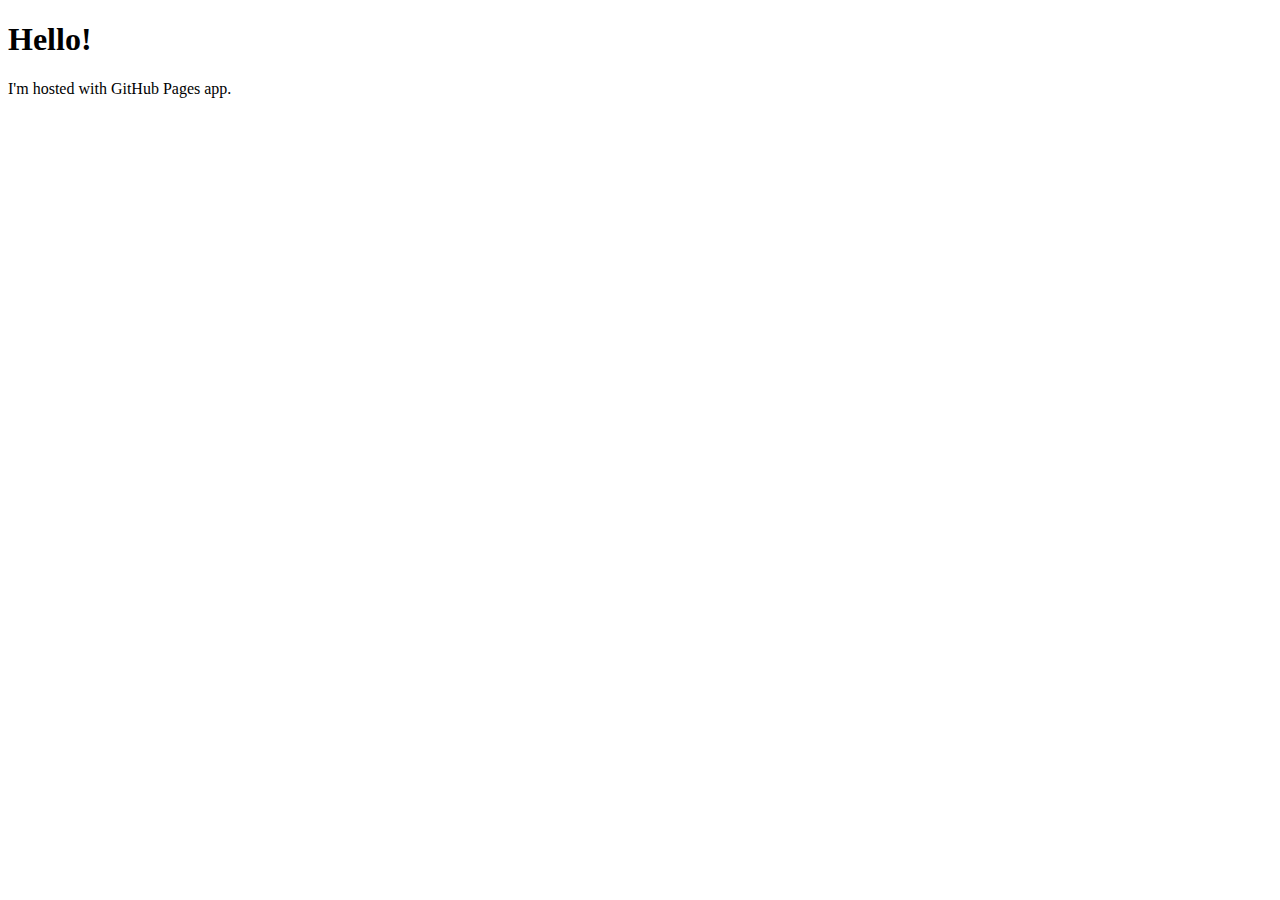
==== index.html @ 3c5d579a "Test 2" ====
<!DOCTYPE html>
<html>
<head>
  <meta charset="UTF-8">
  <link rel="stylesheet" src="./sheet.css">
  <title>Fik's page</title>
</head>
<body>
<h1>Hello!</h1>
<p>I'm hosted with GitHub Pages app.</p>
</body>
</html>
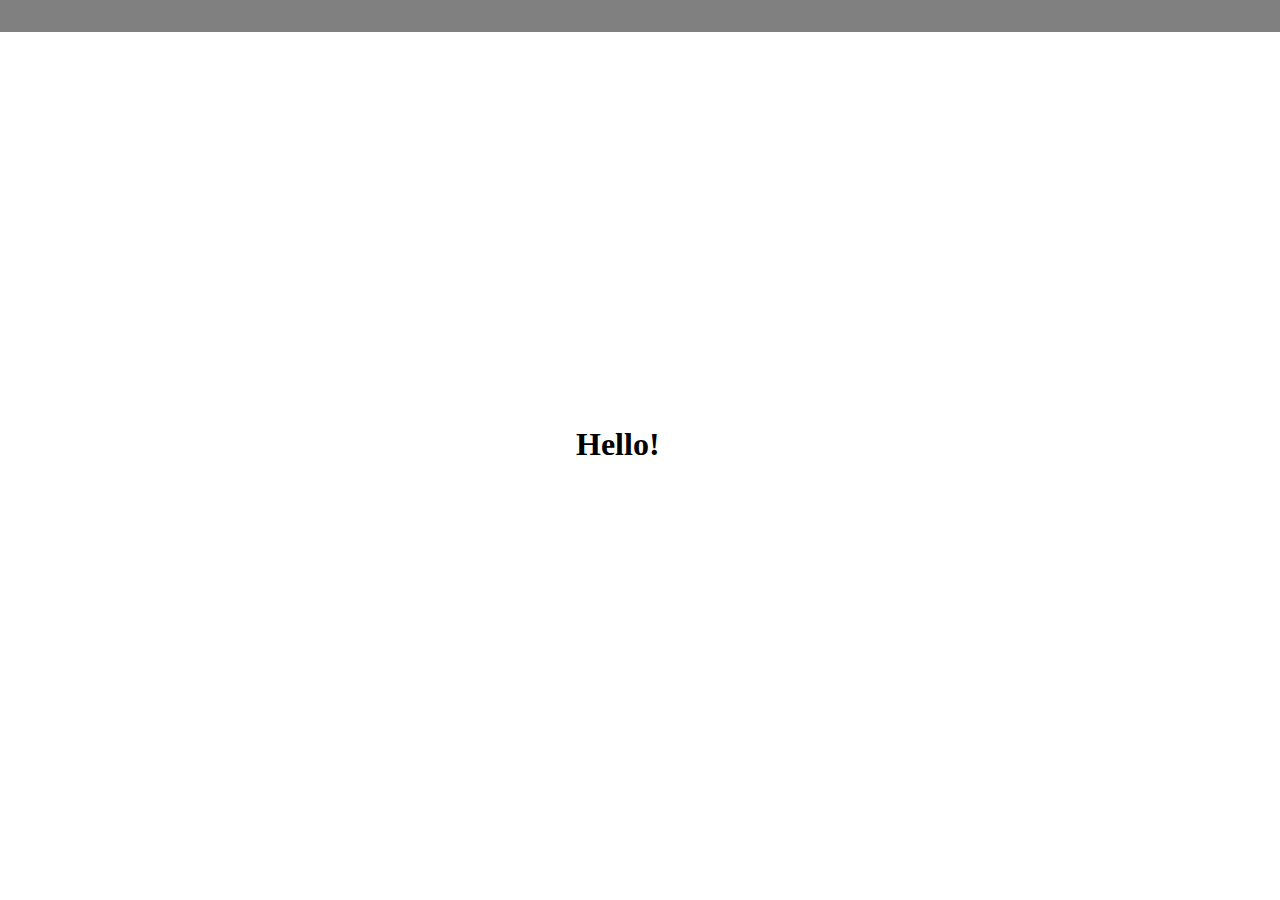
==== commit 4c6faf30: "Test 3" ====
--- a/index.html
+++ b/index.html
@@ -2,11 +2,12 @@
 <html>
 <head>
   <meta charset="UTF-8">
-  <link rel="stylesheet" src="./sheet.css">
+  <link rel="stylesheet" href="sheet.css">
   <title>Fik's page</title>
 </head>
 <body>
-<h1>Hello!</h1>
-<p>I'm hosted with GitHub Pages app.</p>
+
+<canvas class="topbar"></canvas>
+<h1 class="text1">Hello!</h1>
 </body>
 </html>--- a/sheet.css
+++ b/sheet.css
@@ -0,0 +1,13 @@
+canvas.topbar {
+   position: fixed;
+   top: 0;
+   left: 0;
+   width: 100%;
+   height: 32px;
+   background-color: grey;
+}
+h1.text1 {
+    position: absolute;
+    top: 45%;
+    left: 45%
+}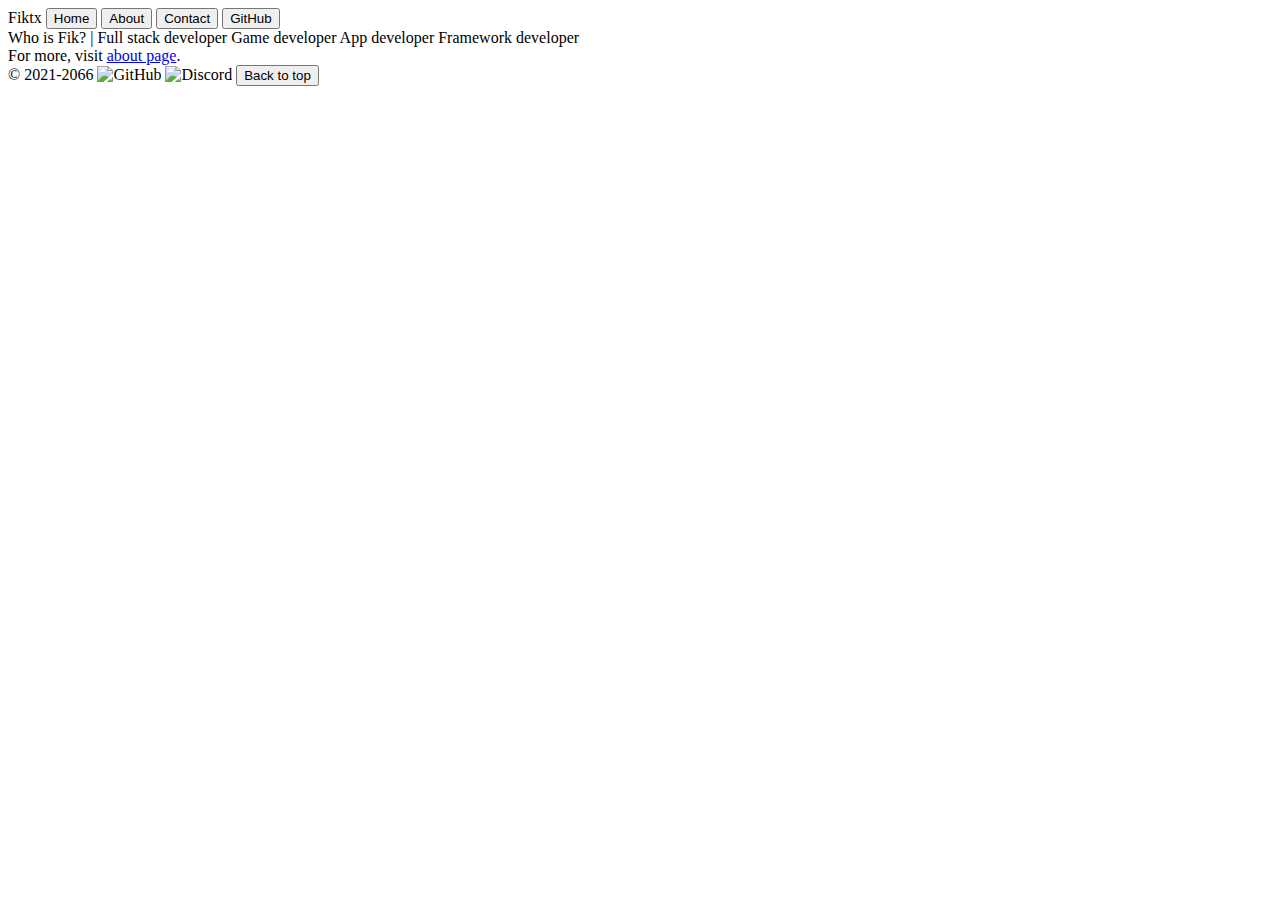
==== commit 09ab7a80: "Uploading files num 1" ====
--- a/index.html
+++ b/index.html
@@ -1,13 +1,53 @@
-<!DOCTYPE html>
-<html>
-<head>
-  <meta charset="UTF-8">
-  <link rel="stylesheet" href="sheet.css">
-  <title>Fik's page</title>
-</head>
-<body>
-
-<canvas class="topbar"></canvas>
-<h1 class="text1">Hello!</h1>
-</body>
+<!--Home page-->
+
+<!DOCTYPE html>
+<param lang="en">
+<html>
+
+<head>
+    <title>Fik's page</title>
+    <meta charset="UTF-8">
+    <link rel="stylesheet" href="./css/style.css"/>
+    <link rel="shortcut icon" href="favicon.ico" type="image/x-icon" />
+</head>
+
+<body> 
+    <script src="./js/script.js"></script>
+    <header id="main-header">
+        <div id="header-main-div">
+            <div id="header-parallelogram"></div>
+            <span id="header-page-title">Fiktx</span>
+            <button class="nav-button" id="home-button">Home</button>
+            <button class="nav-button" id="info-button">About</button>
+            <button class="nav-button" id="contact-button">Contact</button>
+            <button id="main-button">GitHub</button>
+        </div>
+    </header>
+    <main>
+        
+    <div class="typing-animation">
+        <span id="typing-animation0">Who is Fik?</span>
+        <span id="typing-animation1"> </span>
+        <span class="typing-animation2">|</span>
+        <span class="desc" id="desc1">Full stack developer</span>
+        <span class="desc" id="desc2">Game developer</span>
+        <span class="desc" id="desc3">App developer</span>
+        <span class="desc" id="desc4">Framework developer</span>
+    </div>
+    
+    <div id="useless-div">
+        <span id="useless-span">For more, visit <a href="about/index.html">about page</a>.</span>
+    </div>
+    <div id="useless-div2"></div>
+    </main>
+    <footer id="main-footer">
+        <div id="footer-main-div">
+            <span id="footer-copyright">© 2021-2066</span>
+            <img src="./img/github_logo.png" alt="GitHub" id="footer-github"></img>
+            <img src="./img/discord_logo.png" alt="Discord" id="footer-discord"></img>
+            <button id="footer-btt-button">Back to top</button>
+        </div>
+    </footer>
+</body>
+
 </html>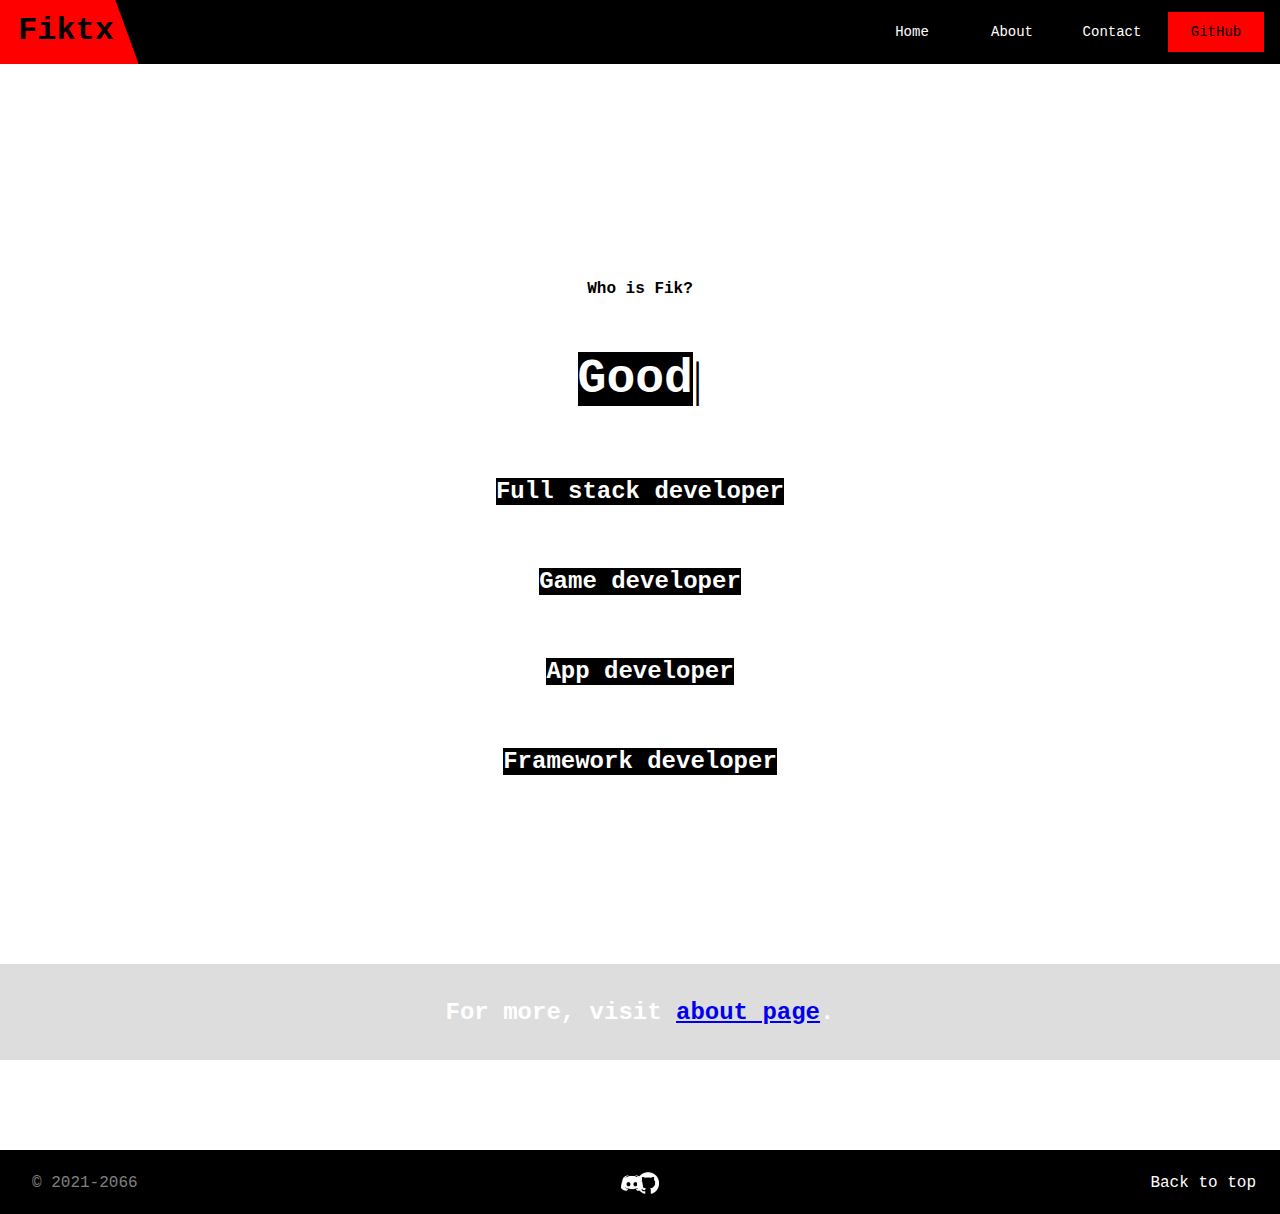
==== commit 6a0ee87c: "CSS Fix update v1.0.1" ====
--- a/index.html
+++ b/index.html
@@ -7,16 +7,16 @@
 <head>
     <title>Fik's page</title>
     <meta charset="UTF-8">
-    <link rel="stylesheet" href="./css/style.css"/>
+    <link rel="stylesheet" href="./css/style.css" />
     <link rel="shortcut icon" href="favicon.ico" type="image/x-icon" />
 </head>
 
-<body> 
+<body>
     <script src="./js/script.js"></script>
     <header id="main-header">
+        <div id="header-parallelogram"></div>
+        <span id="header-page-title">Fiktx</span>
         <div id="header-main-div">
-            <div id="header-parallelogram"></div>
-            <span id="header-page-title">Fiktx</span>
             <button class="nav-button" id="home-button">Home</button>
             <button class="nav-button" id="info-button">About</button>
             <button class="nav-button" id="contact-button">Contact</button>
@@ -24,27 +24,32 @@
         </div>
     </header>
     <main>
-        
-    <div class="typing-animation">
-        <span id="typing-animation0">Who is Fik?</span>
-        <span id="typing-animation1"> </span>
-        <span class="typing-animation2">|</span>
-        <span class="desc" id="desc1">Full stack developer</span>
-        <span class="desc" id="desc2">Game developer</span>
-        <span class="desc" id="desc3">App developer</span>
-        <span class="desc" id="desc4">Framework developer</span>
-    </div>
-    
-    <div id="useless-div">
-        <span id="useless-span">For more, visit <a href="about/index.html">about page</a>.</span>
-    </div>
-    <div id="useless-div2"></div>
+
+        <div class="typing-animation">
+            <span id="typing-animation0">Who is Fik?</span>
+            <span id="typing-animation1"> </span>
+            <span class="typing-animation2">|</span>
+            <span class="desc" id="desc1">Full stack developer</span>
+            <span class="desc" id="desc2">Game developer</span>
+            <span class="desc" id="desc3">App developer</span>
+            <span class="desc" id="desc4">Framework developer</span>
+        </div>
+
+        <div id="useless-div">
+            <span id="useless-span">For more, visit <a href="about/index.html">about page</a>.</span>
+        </div>
+        <div id="useless-div2"></div>
     </main>
     <footer id="main-footer">
-        <div id="footer-main-div">
+        <div id="footer-start">
             <span id="footer-copyright">© 2021-2066</span>
+
+        </div>
+        <div id="footer-center">
             <img src="./img/github_logo.png" alt="GitHub" id="footer-github"></img>
             <img src="./img/discord_logo.png" alt="Discord" id="footer-discord"></img>
+        </div>
+        <div id="footer-end">
             <button id="footer-btt-button">Back to top</button>
         </div>
     </footer>
--- a/css/style.css
+++ b/css/style.css
@@ -0,0 +1,75 @@
+/* Body */
+*{margin: 0;padding: 0;}
+body {background-color: white;}
+
+/* Header */
+header#main-header {background-color: black;width: 100%;height: 64px; align-items: center;}
+div#header-main-div {justify-content: flex-end; display:flex;}
+div#header-parallelogram {position: absolute;margin-left: -48px;width: 175px;height: 64px;transform: skew(20deg);background: red;}
+span#header-page-title {position: absolute;margin-top: 12px;margin-left: 18px;color: black;font-weight: bolder;font-family: monospace;font-size: 32px;}
+button.nav-button {margin-top: 12px;height: 40px;width: 96px;font-size: 14px;font-family: monospace;border-width: 0;background: none;color: white;}
+button.nav-button:hover {animation: nav-hover-anim .5s 1 linear;background-color: gray;}
+button.nav-button:focus {animation: nav-unhover-anim .5s 1 linear;background: 0;}
+button#home-button {position: absolute;margin-right: 320px;}
+button#info-button {position: absolute;margin-right: 220px;}
+button#contact-button {position: absolute;margin-right: 120px;}
+button#main-button {position: absolute;margin-top: 12px; margin-right: 16px;height: 40px;width: 96px;font-size: 14px;font-family: monospace;border-width: 0;background-color: red;color: black;}
+button#main-button:hover {animation: hover-anim .5s 1 linear;background-color: brown; }
+button#main-button:focus {animation: unhover-anim .5s 1 linear;background-color: red; }
+
+
+
+
+/* Footer */
+footer {background-color: black;width: 100%;height: 64px; align-items: center;}
+div#footer-center { justify-content: center; display: flex; height: 0px;}
+div#footer-end { justify-content: flex-end; display: flex;height: 0px;}
+div#footer-start { justify-content: flex-start; display: flex;height: 0px;}
+div#footer-main-div {width: 100%;height: 64px;}
+span#footer-copyright {margin-top: 24px;margin-left: 32px;color: gray;font-family: monospace;font-size: 16px;}
+img#footer-discord {position:absolute;margin-top: 22px;margin-left: -16px;color: grey;width: 22px;}
+img#footer-github {position:absolute;margin-top: 22px;margin-left: 16px;color: grey;width: 22px;}
+button#footer-btt-button {position: absolute; margin-top: 24px;margin-right: 24px;color: white;font-family: monospace;font-size: 16px;border-width: 0;background: 0;}
+
+
+/* Home page */
+div.typing-animation {width: 100%;height: 100vh;display: flex;justify-content: center;align-items: center;font-size: 3rem;}
+span#typing-animation0 {position: absolute; font-size: 1rem; font-weight: bolder; font-family: monospace; color: black; margin-top: -50vh;}
+span#typing-animation1 {font-size: 3rem; background-color: black; font-weight: bolder; font-family: monospace; color: white; margin-top: -30vh;}
+span.typing-animation2 {animation: typing-anim 0.5s infinite linear; margin-top: -30vh; font-size: 3rem;}
+span.desc {position: absolute; font-size: 1.5rem; background-color: black; font-weight: bolder; font-family: monospace; color: white; margin-top: -0vh;}
+span#desc1 {margin-top: -5vh;}
+span#desc2 {margin-top: 15vh;}
+span#desc3 {margin-top: 35vh;}
+span#desc4 {margin-top: 55vh;}
+
+div#useless-div { width: 100%; height: 96px; background-color: #ddd; display: flex;justify-content: center;align-items: center;}
+span#main-about-page-title { position: absolute; margin-top: 20px; color: white; margin-left: 38%; font-size: 46px; font-weight: bolder; font-family: monospace;}
+div#useless-div2 { width: 100%; height: 10vh; background-color: #fff; }
+span#useless-span {position:absolute; font-size: 1.5rem; font-weight: bolder; font-family: monospace; color: white;}
+
+/* About page */
+main#a-main  { width: 100%; height: 85vh; display: flex; justify-content: center;align-items: center;}
+span#title-span {position: absolute; font-size: 2.5rem; font-weight: bolder; font-family: monospace; color: black; margin-top: -70vh;}
+span#content-span {position: absolute; font-size: 1rem; font-weight: bolder; font-family: monospace; color: black; margin-top: -55vh;}
+span#content-span2 {position: absolute; font-size: 1rem; font-weight: bolder; font-family: monospace; color: black; margin-top: -35vh;}
+span#content-span3 {position: absolute; font-size: 1rem; font-weight: bolder; font-family: monospace; color: black; margin-top: -5vh;}
+span#content-span4 {position: absolute; font-size: 1rem; font-weight: bolder; font-family: monospace; color: black; margin-top: 30vh;}
+
+/* Contact page*/
+main#c-main  { width: 100%; height: 85vh; display: flex; justify-content: center;align-items: center;}
+span#ctitle-span {position: absolute; font-size: 2.5rem; font-weight: bolder; font-family: monospace; color: black; margin-top: -70vh;}
+span#ccontent-span {position: absolute; font-size: 1rem; font-weight: bolder; font-family: monospace; color: black; margin-top: -45vh;}
+span#ccontent-span2 {position: absolute; font-size: 1rem; font-weight: bolder; font-family: monospace; color: black; margin-top: -25vh;}
+span#ccontent-span3 {position: absolute; font-size: 1rem; font-weight: bolder; font-family: monospace; color: black; margin-top: -5vh;}
+span#ccontent-span4 {position: absolute; font-size: 1rem; font-weight: bolder; font-family: monospace; color: black; margin-top: 30vh;}
+
+/* Animations */
+@keyframes typing-anim {0%,100% {opacity: 1;}50% {opacity: 0;}}
+@keyframes hover-anim {0% {background-color: red;}100% {background-color: brown;}}
+@keyframes unhover-anim {0% {background-color: brown;}100% {background-color: red;}}
+@keyframes nav-hover-anim {0% {background: none;opacity: 1;}100% {background-color:   gray;opacity: 0.75;}}
+@keyframes nav-unhover-anim {100% { background: none;opacity: 1;}0% {background-color:   gray;opacity: 0.75;}}
+
+
+
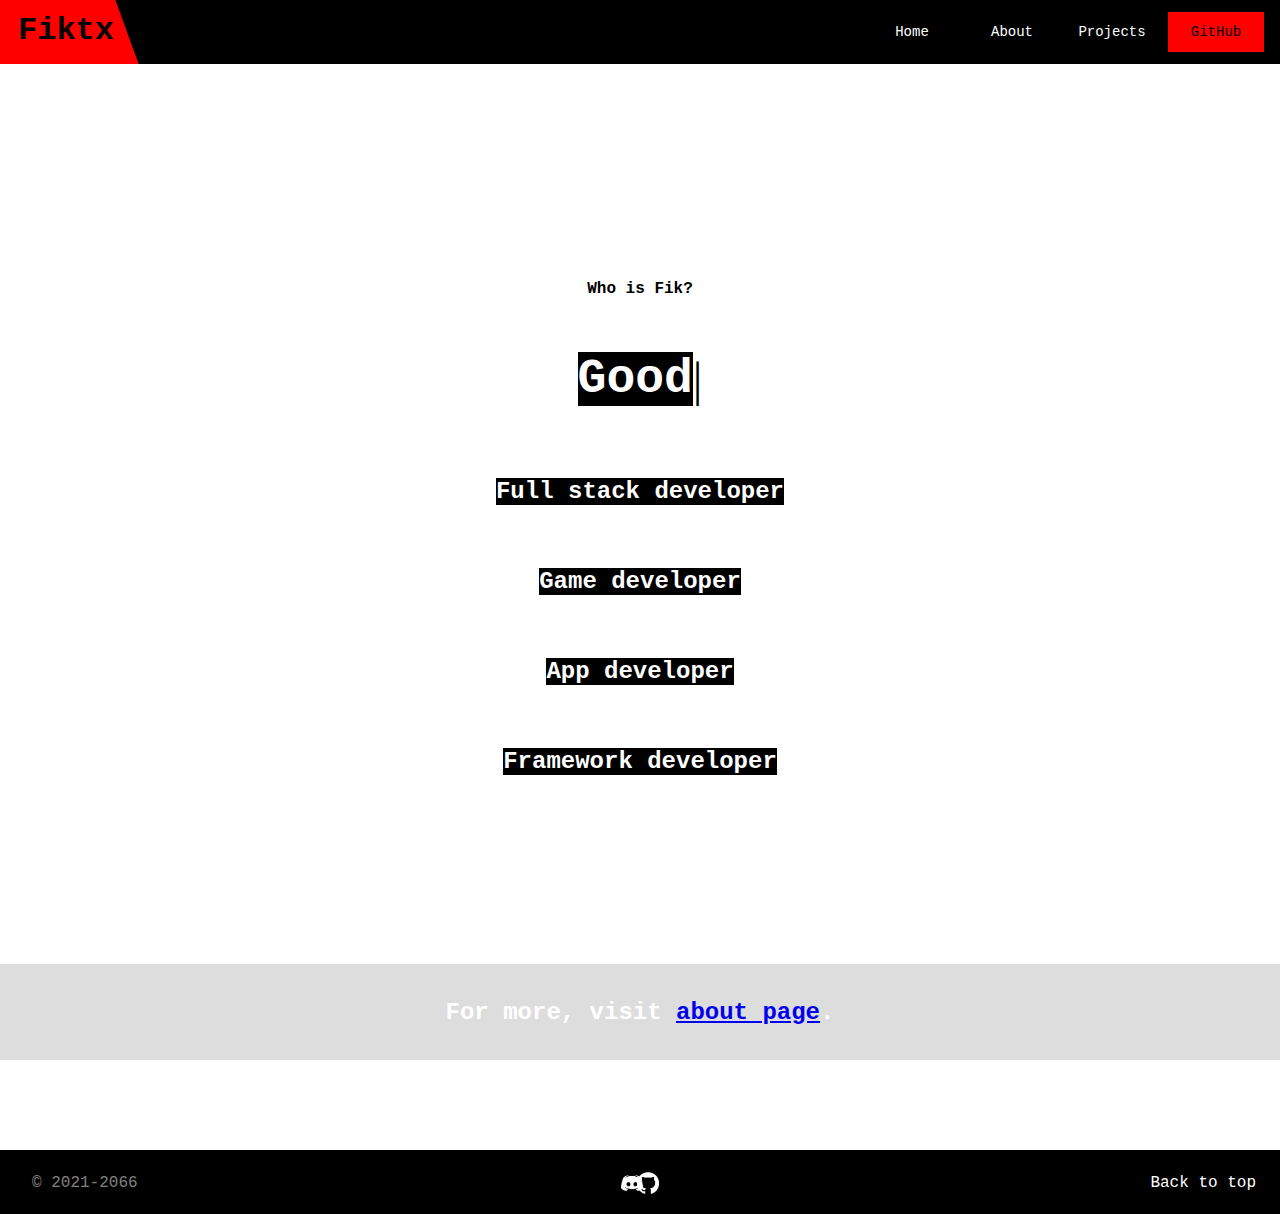
==== commit dbfa5949: "Fix 1" ====
--- a/index.html
+++ b/index.html
@@ -19,7 +19,7 @@
         <div id="header-main-div">
             <button class="nav-button" id="home-button">Home</button>
             <button class="nav-button" id="info-button">About</button>
-            <button class="nav-button" id="contact-button">Contact</button>
+            <button class="nav-button" id="contact-button">Projects</button>
             <button id="main-button">GitHub</button>
         </div>
     </header>
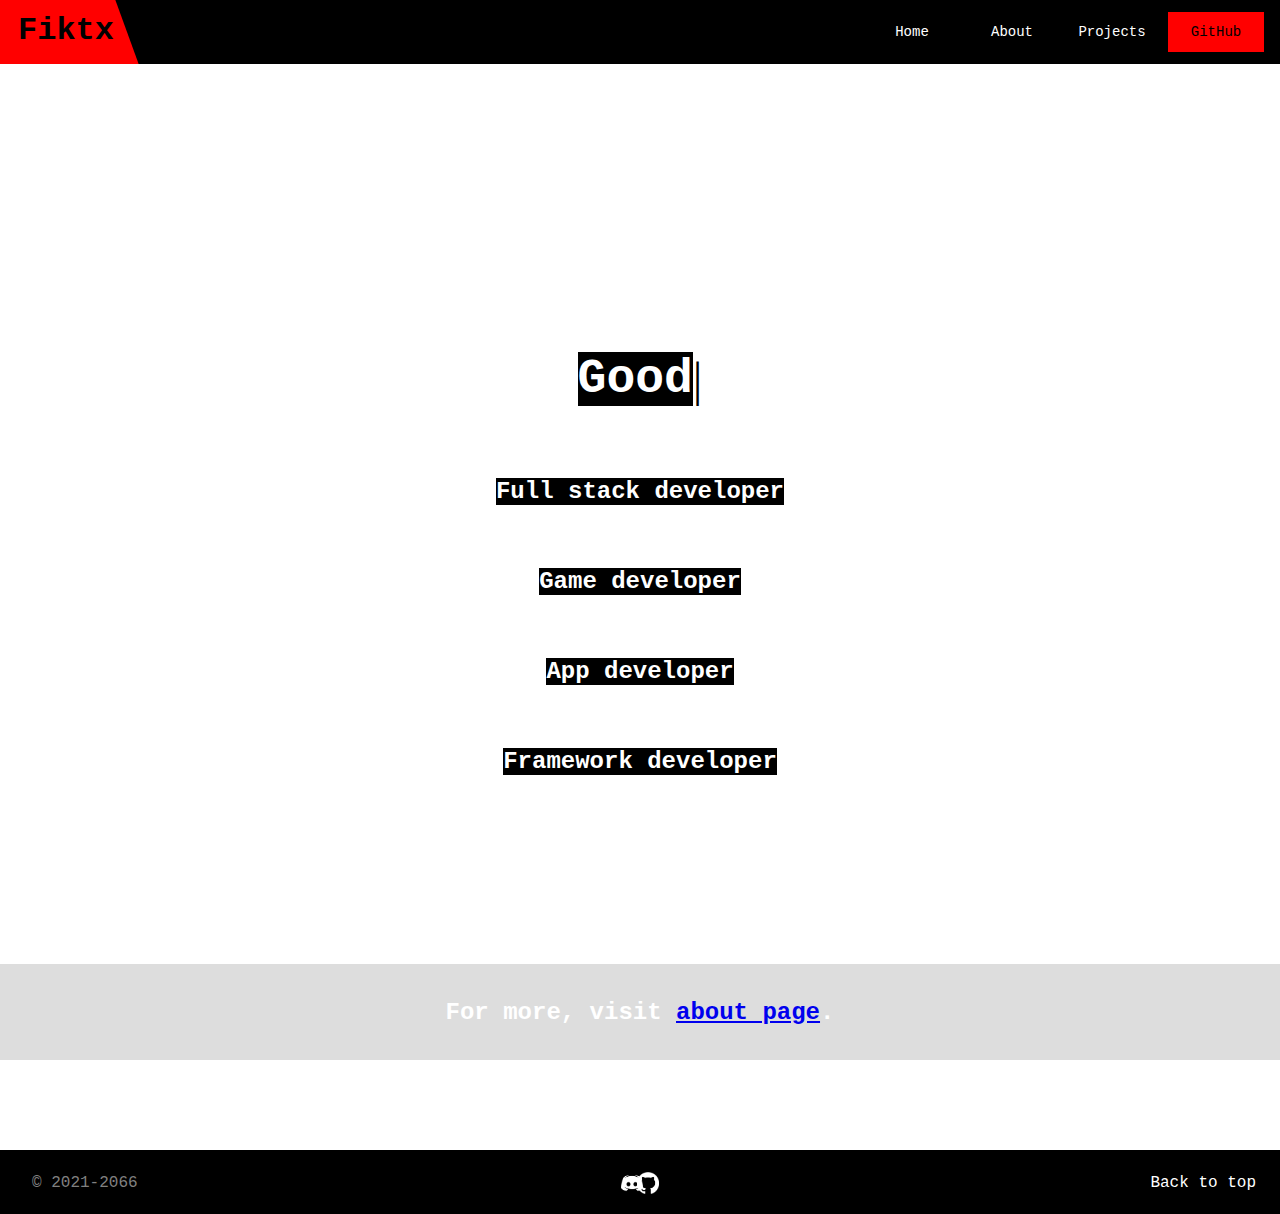
==== commit df74fa62: "Update index.html" ====
--- a/index.html
+++ b/index.html
@@ -6,7 +6,11 @@
 
 <head>
     <title>Fik's page</title>
-    <meta charset="UTF-8">
+    <meta charset="UTF-8" />
+    <meta content="Fik's webpage" property="og:title" />
+    <meta content="Welcome to Fik's website" property="og:description" />
+    <meta content="https://fiktx.github.io" property="og:url" />
+    <meta content="#FF0000" data-react-helmet="true" name="theme-color" />
     <link rel="stylesheet" href="./css/style.css" />
     <link rel="shortcut icon" href="favicon.ico" type="image/x-icon" />
 </head>
@@ -26,7 +30,6 @@
     <main>
 
         <div class="typing-animation">
-            <span id="typing-animation0">Who is Fik?</span>
             <span id="typing-animation1"> </span>
             <span class="typing-animation2">|</span>
             <span class="desc" id="desc1">Full stack developer</span>
@@ -55,4 +58,4 @@
     </footer>
 </body>
 
-</html>+</html>
